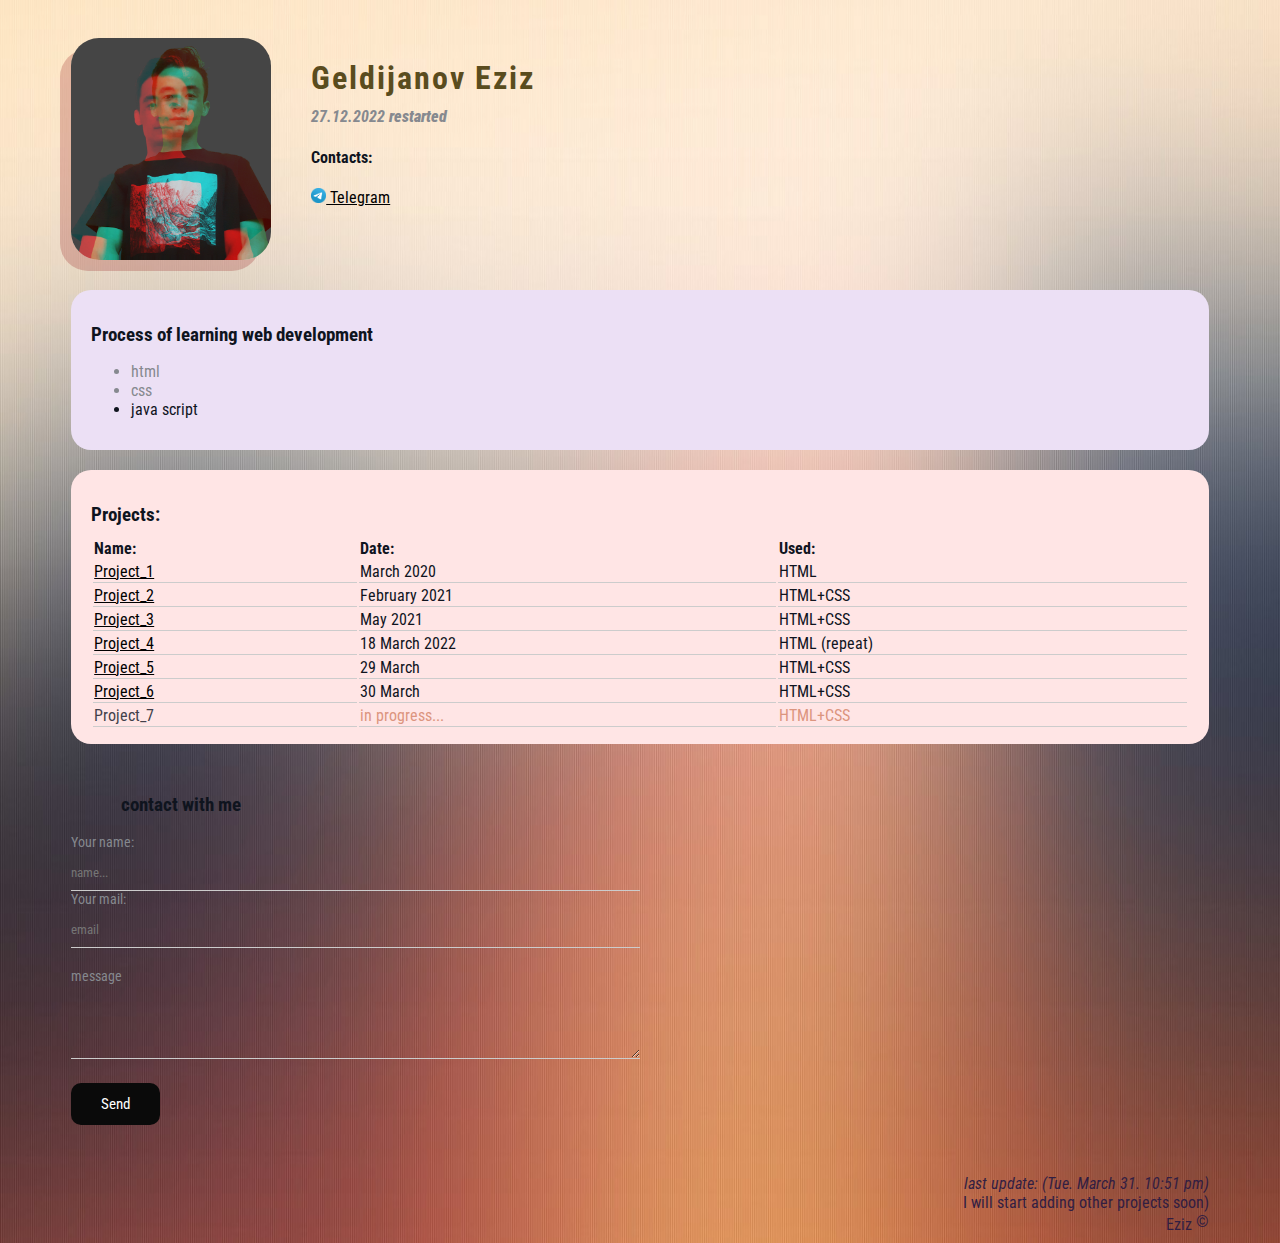
==== index.html @ 613c9332 "Add files via upload" ====
<!DOCTYPE html>
<html>
<head>
    <meta charset="UTF-8">
    <meta name="viewport" content="width=device-width, initial-scale=1.0">
    <meta name="keywords" content="eziz, geldijanov, e717,">
    <meta name="description" content="Eziz's first public project">
    <link rel="shortcut icon" href="favicon.ico" type="image/x-icon">
    <title>717</title>
    <link href="fcssp.css" rel="stylesheet"/>
</head>
<body>
<div class="container">
    <div class="info">
        <img src="avatar.jpg" alt="Eziz G." class="ava"/>
            <div class="info-text">   
                <h1 id="nam">Geldijanov Eziz</h1>
                <div class="inf">                
                    27.12.2022 <strong> restarted</strong>
                </div>
                <div class="social">
                    <h4>Contacts:</h4>

                    <img src="tm.png"/ width="15px" ><a href="https://t.me/e717e" target="_blank"> Telegram</a>
                    <!-- <img src="inst.png" width="15px" /><a href="https://instagram.com/e717ev" target="_blank"><strike> Instagram</strike></a> -->
            </div>
    </div>    
    </div>
    
    <div class="card bg-yellow">
        <h3>Process of learning web development</h3>
            <ul>
                <li class="j1">html</li>
                <li class="j1">css</li>
                <li>java script</li>
            </ul>
    </div>
    <!-- <div class="card bg-green">  
        <h3>Hobbies</h3>
        <ol class="list">
        <li>Programing</li>
        <li>Cars</li>
        <li>Travel</li>
        </ol>
        <br>
    </div>     -->
    <div class="card bg-red">
        <h3 title="Notes">Projects:</h3>
        <table class="table">
            <tr>
                <td><strong>Name:</strong></td>
                <td><strong>Date:</strong></td>
                <td><strong>Used:</strong></td>
            </tr>
          
            <tr class="link-list">
                <td><a href="first.html" target="_blank">Project_1</a></td>
                <td>March 2020</td>
                <td>HTML</td>
            </tr>
            <tr class="link-list">
                <td><a href="proj.html" target="_blank">Project_2</a></td>
                <td>February 2021</td>
                <td>HTML+CSS</td>
            </tr>
            <tr class="link-list">
                <td><a href="v1.html" target="_blank">Project_3</a></td>
                <td>May 2021</td>
                <td>HTML+CSS</td>
            </tr>
            <tr class="link-list">
                <td><a href="index2.html" target="_blank">Project_4</a></td>
                <td>18 March 2022</td>
                <td>HTML (repeat)</td>
            </tr>
            <tr class="link-list">
                <td><a href="rs.html" target="_blank">Project_5</a></td>
                <td>29 March</td>
                <td>HTML+CSS</td>
            </tr>
            <tr class="link-list">
                <td><a href="index4.html" target="_blank">Project_6</a></td>
                <td>30 March</td>
                <td>HTML+CSS</td>
            </tr>
            <tr class="link-list pro">
                <div class="pro">
                <td><a href="index3.html" target="_blank">Project_7</a></td>
                <td>in progress...</td>
                <td>HTML+CSS</td>
                </div>
                
            </tr>
        </table>
    </div>
        <div class="contact">
            <h3>contact with me</h3>
        <form action="/">
            <div class="new">
                <div class="row">
                    <div class="form-group">
                        <label for="name">Your name:</label>
                        <input type="text" id="name"
                        placeholder="name...">
                    </div>
                    <div class="form-group">
                        <label for="email">Your mail: </label>
                        <input type="text" id="email"
                        placeholder="email">
                    </div>
                </div>
                <div class="form-group">
                    <label for="text">message</label> <br>
                    <textarea id="text" rows="2" cols="15"></textarea>
                </div>
                <input class="btn" type="submit" value="Send">
            </div>
        </form>
        </div>
        <!--coment-->
        
        <div class="cub">
        <div class="cub2"></div>    
        </div>
</div>

<br/>
<div class="upd">
<em>last update: (Tue. March 31. 10:51 pm)</em>
<br/>I will start adding other projects soon)
<br/>Eziz <span class="prod">©</span> 
</div>
</body>
</html>
---- fcssp.css ----
@import url('https://fonts.googleapis.com/css2?family=Roboto+Condensed&display=swap');

body {
    background-image:url(background2.jpg);
    background-size: 100% 100%;
    /* background-color: #f1f1f1; */
    color:#0f141e;
    font-size: 16px;
    font-weight: normal;
    font-family:  'Roboto Condensed', sans-serif;
}
.ava{
    width: 200px;
    border-radius: 28px;
    box-shadow: -11px 11px 0px rgba(150, 31, 31, 0.25);

}
.ava:hover{
    width: 250px;
}
#nam{
    color: rgb(90, 76, 30);
    letter-spacing: 2px;
}
.inf{
    color:#86898f;
    margin: 0;
    font-style: italic;
    font-weight: bold;
    text-decoration: none;
    /*text-transform: capitalize;*/
}
.social{
    margin-bottom: 20px;
}
.container{
    max-width: 90%;
    margin: auto;
    padding-top: 30px;
    background-size: 100% 100%;
}
a{
    color: black;
    text-decoration: underline;
}
a:hover {
    text-decoration: underline;
}
a:active{
    color: blue; /*когда с мышкой нажимаеш*/
}
/*a:visited{
    color:grey; /*отметка посешенного сайта*/

.card{
    padding: 15px 20px;
    margin-bottom: 20px;
    border-radius: 20px;
}    
.bg-yellow{
    background: #ECE0F5; /*fff9dc */
}
.bg-green{
    background: #e5ffe7;
}
.bg-red{
    background: #ffe5e5;
}
.list{
    padding: 0 20px;
    list-style: none;
}
.card h3{
    margin-bottom: 10px;
}
.table{
    width: 100%;
}
.link-list td{
    border-bottom: 1px solid #ccc;
}
.contact h3 {
    margin-left: 50px;
    margin-top: 50px;
}

.form-group label{
    display: block;
    font-size: 14px;
    color:#86898f;
}
.form-group input,
.form-group textarea {
    width: 50%;
    box-sizing: border-box;
    border: none;
    background: transparent;
    border-bottom: 1px solid #ccc;
    color: #000;
    padding: 15px 0 10px;
    outline: none;
    font-family: inherit;
}

.row{
     /* display: flex; */
    /* display: block; */
    box-sizing: border-box;
    margin: auto;
    margin-bottom: 20px;
    
}
.row > .form-group{
    width: 100%;
    margin-right: 20px;
}
.row > .form-group:last-child{
    /* margin-right: 0; */
}
.info{
    display: flex;
    padding-bottom: 30px;
}
@media (max-width:700px){
    .info {
        text-align: center;
        display: block;
    }
}
.info-text{
    margin-left: 40px;
}
.info-text h1{
    margin-bottom: 10px;
}
.btn{
    background:rgb(10, 10, 10);
    padding: 12px 30px;
    color:#fff;
    border:none;
    font-family: inherit;
    cursor: pointer;
    border-radius: 10px;
    font-size: 15px;
    margin-top: 20px;
}
.btn:hover {
    opacity: 0.9;
}
.upd{
    text-align: right;
    width: 95%;
    padding-top: 30px;
    color:rgb(50, 30, 66);
}
.prod{
    vertical-align: 0.2em;
}
.j1{
    color:#86898f;
}
.pro{
    color: #DC957FFF;
}
.pro a{
    color: #423F4AFF;
    text-decoration: none;
}
/*.cub{
    
}
.cub2{
    width:50px;
    height: 50px;
    background:green;
}
/*.table td:nth-child(even){
    background:#c7b3bb;
    border-radius: 3px;
}
.table td:nth-child(odd){
    background:#c7b3bb;
    border-radius: 3px;
}
.table td:nth-child(3){
    color:#86898f;
}*/
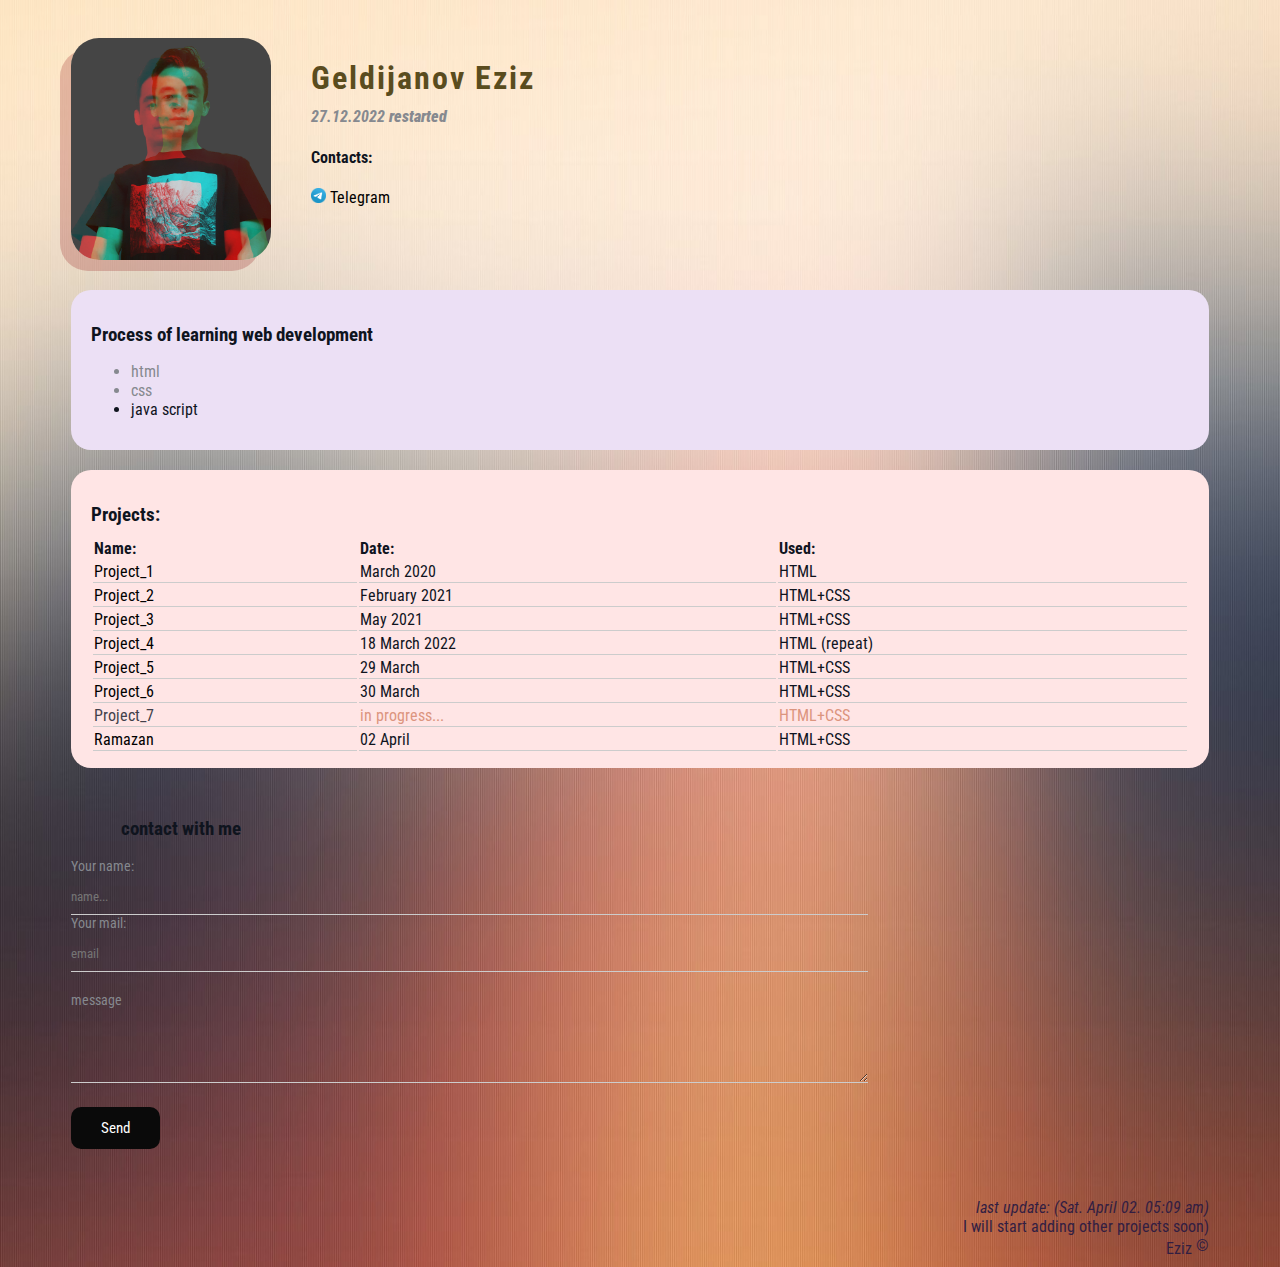
==== commit df17890f: "Add files via upload" ====
--- a/index.html
+++ b/index.html
@@ -20,13 +20,11 @@
                 </div>
                 <div class="social">
                     <h4>Contacts:</h4>
-
                     <img src="tm.png"/ width="15px" ><a href="https://t.me/e717e" target="_blank"> Telegram</a>
                     <!-- <img src="inst.png" width="15px" /><a href="https://instagram.com/e717ev" target="_blank"><strike> Instagram</strike></a> -->
             </div>
     </div>    
     </div>
-    
     <div class="card bg-yellow">
         <h3>Process of learning web development</h3>
             <ul>
@@ -52,7 +50,6 @@
                 <td><strong>Date:</strong></td>
                 <td><strong>Used:</strong></td>
             </tr>
-          
             <tr class="link-list">
                 <td><a href="first.html" target="_blank">Project_1</a></td>
                 <td>March 2020</td>
@@ -89,7 +86,11 @@
                 <td>in progress...</td>
                 <td>HTML+CSS</td>
                 </div>
-                
+                <tr class="link-list">
+                    <td><a href="index8.html" target="_blank">Ramazan</a></td>
+                    <td>02 April</td>
+                    <td>HTML+CSS</td>
+                </tr>    
             </tr>
         </table>
     </div>
@@ -118,15 +119,13 @@
         </form>
         </div>
         <!--coment-->
-        
         <div class="cub">
         <div class="cub2"></div>    
         </div>
 </div>
-
 <br/>
 <div class="upd">
-<em>last update: (Tue. March 31. 10:51 pm)</em>
+<em>last update: (Sat. April 02. 05:09 am)</em>
 <br/>I will start adding other projects soon)
 <br/>Eziz <span class="prod">©</span> 
 </div>
--- a/fcssp.css
+++ b/fcssp.css
@@ -41,7 +41,7 @@
 }
 a{
     color: black;
-    text-decoration: underline;
+    text-decoration: none;
 }
 a:hover {
     text-decoration: underline;
@@ -91,7 +91,7 @@
 }
 .form-group input,
 .form-group textarea {
-    width: 50%;
+    width: 70%;
     box-sizing: border-box;
     border: none;
     background: transparent;
@@ -164,7 +164,6 @@
 }
 .pro a{
     color: #423F4AFF;
-    text-decoration: none;
 }
 /*.cub{
     
@@ -184,4 +183,4 @@
 }
 .table td:nth-child(3){
     color:#86898f;
-}*/+}*/
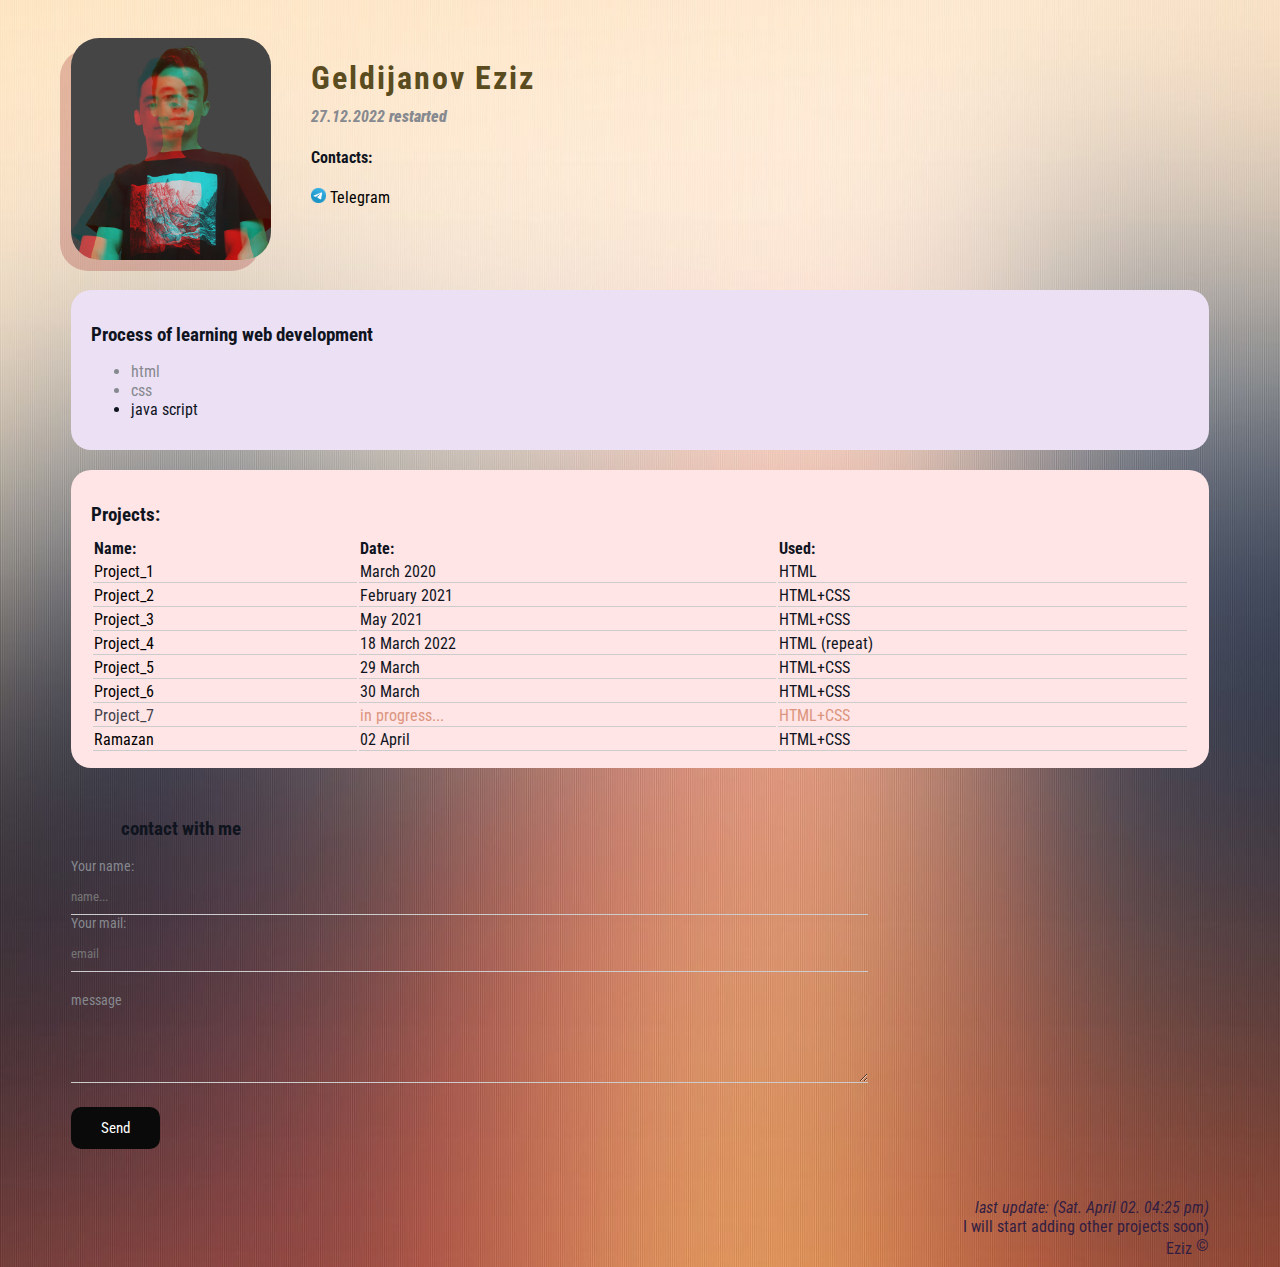
==== commit b2a8ecc1: "Add files via upload" ====
--- a/index.html
+++ b/index.html
@@ -125,7 +125,7 @@
 </div>
 <br/>
 <div class="upd">
-<em>last update: (Sat. April 02. 05:09 am)</em>
+<em>last update: (Sat. April 02. 04:25 pm)</em>
 <br/>I will start adding other projects soon)
 <br/>Eziz <span class="prod">©</span> 
 </div>
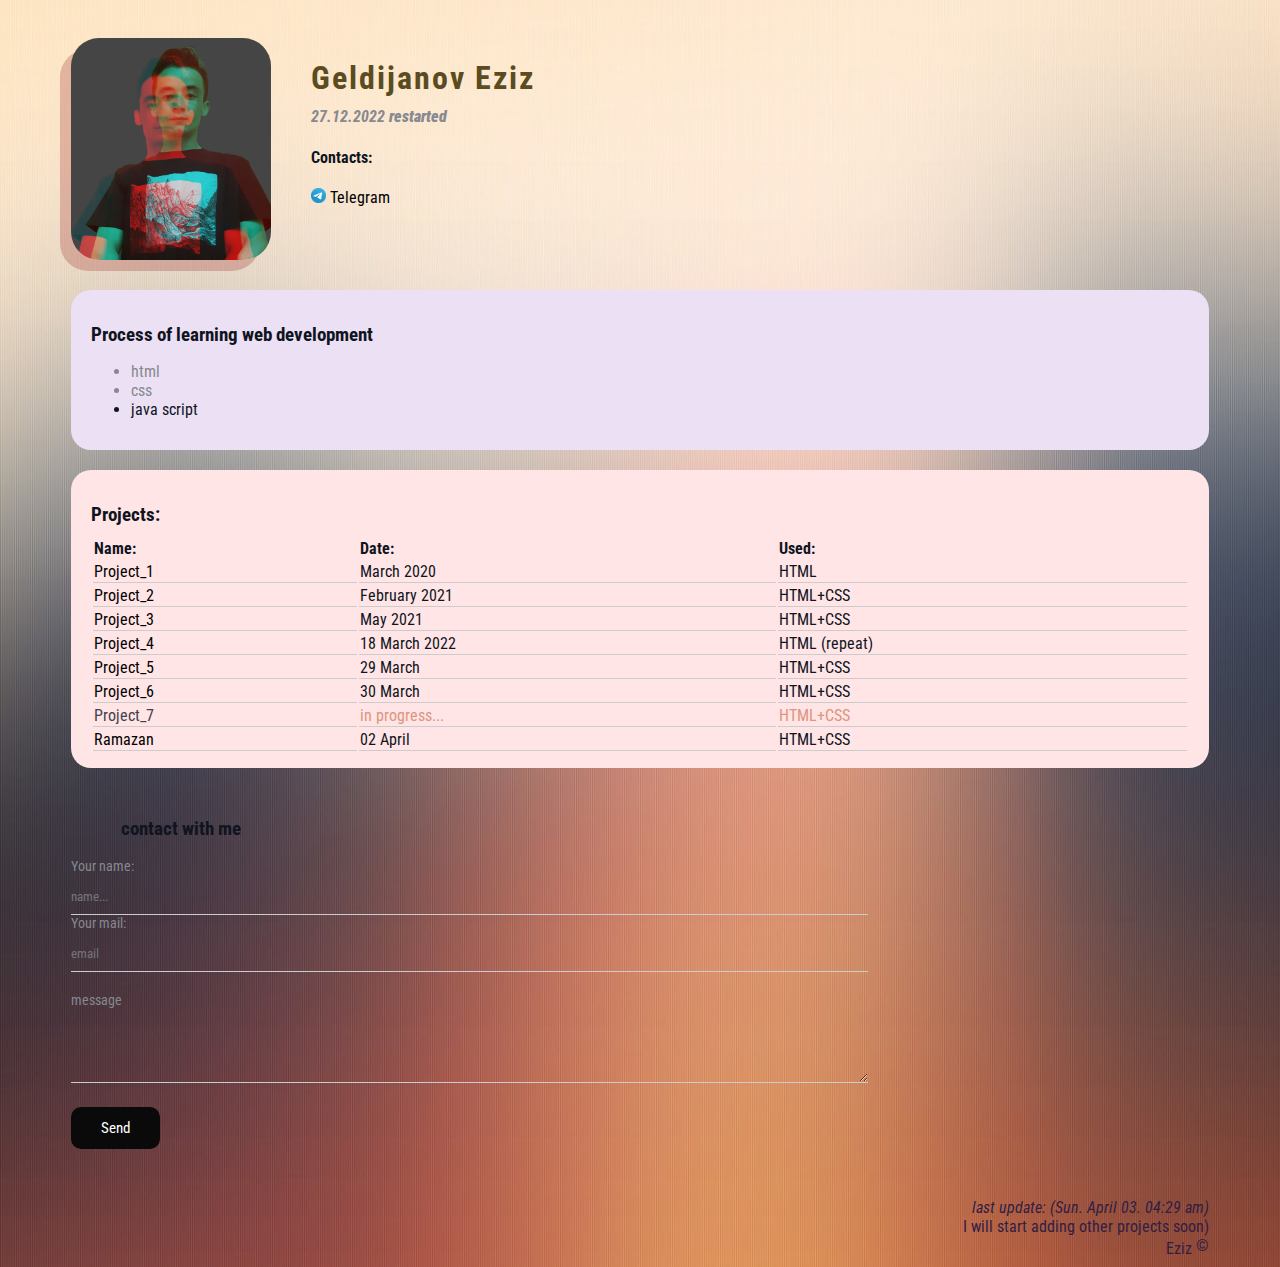
==== commit 6d47bfcb: "Add files via upload" ====
--- a/index.html
+++ b/index.html
@@ -125,7 +125,7 @@
 </div>
 <br/>
 <div class="upd">
-<em>last update: (Sat. April 02. 04:25 pm)</em>
+<em>last update: (Sun. April 03. 04:29 am)</em>
 <br/>I will start adding other projects soon)
 <br/>Eziz <span class="prod">©</span> 
 </div>
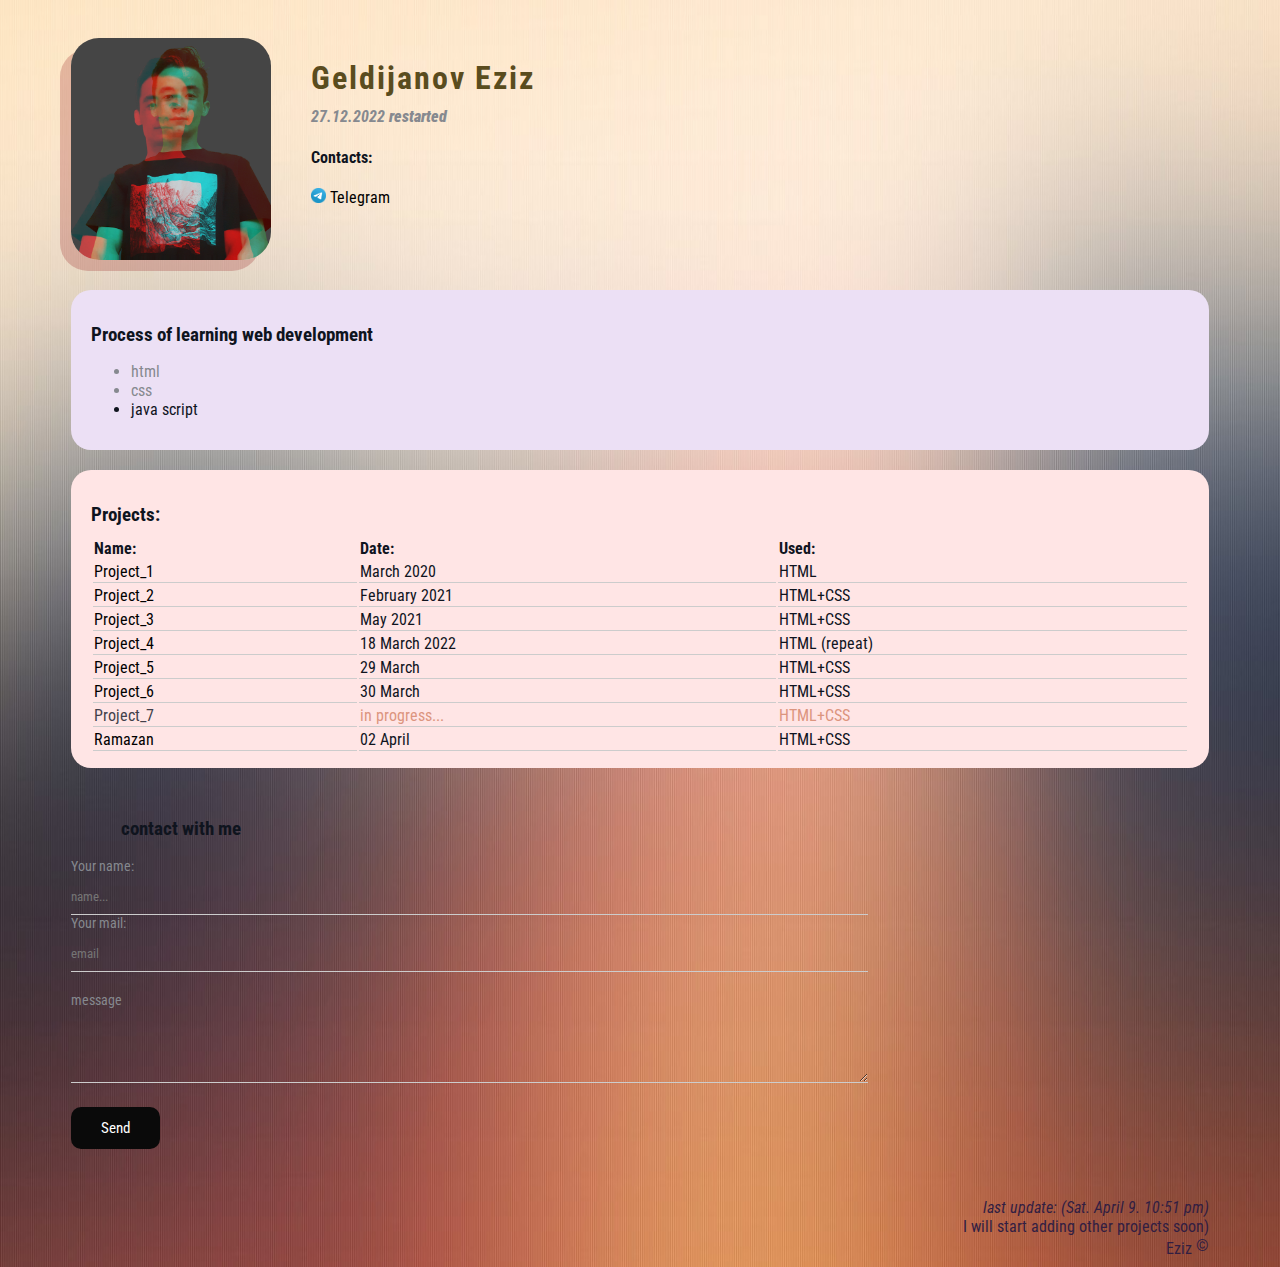
==== commit 900c06d5: "Update index.html" ====
--- a/index.html
+++ b/index.html
@@ -51,38 +51,38 @@
                 <td><strong>Used:</strong></td>
             </tr>
             <tr class="link-list">
-                <td><a href="first.html" target="_blank">Project_1</a></td>
+                <td><a href="first.html">Project_1</a></td>
                 <td>March 2020</td>
                 <td>HTML</td>
             </tr>
             <tr class="link-list">
-                <td><a href="proj.html" target="_blank">Project_2</a></td>
+                <td><a href="proj.html">Project_2</a></td>
                 <td>February 2021</td>
                 <td>HTML+CSS</td>
             </tr>
             <tr class="link-list">
-                <td><a href="v1.html" target="_blank">Project_3</a></td>
+                <td><a href="v1.html">Project_3</a></td>
                 <td>May 2021</td>
                 <td>HTML+CSS</td>
             </tr>
             <tr class="link-list">
-                <td><a href="index2.html" target="_blank">Project_4</a></td>
+                <td><a href="index2.html">Project_4</a></td>
                 <td>18 March 2022</td>
                 <td>HTML (repeat)</td>
             </tr>
             <tr class="link-list">
-                <td><a href="rs.html" target="_blank">Project_5</a></td>
+                <td><a href="rs.html">Project_5</a></td>
                 <td>29 March</td>
                 <td>HTML+CSS</td>
             </tr>
             <tr class="link-list">
-                <td><a href="index4.html" target="_blank">Project_6</a></td>
+                <td><a href="index4.html">Project_6</a></td>
                 <td>30 March</td>
                 <td>HTML+CSS</td>
             </tr>
             <tr class="link-list pro">
                 <div class="pro">
-                <td><a href="index3.html" target="_blank">Project_7</a></td>
+                <td><a href="index3.html">Project_7</a></td>
                 <td>in progress...</td>
                 <td>HTML+CSS</td>
                 </div>
@@ -125,9 +125,9 @@
 </div>
 <br/>
 <div class="upd">
-<em>last update: (Sun. April 03. 04:29 am)</em>
+<em>last update: (Sat. April 9. 10:51 pm)</em>
 <br/>I will start adding other projects soon)
 <br/>Eziz <span class="prod">©</span> 
 </div>
 </body>
-</html>+</html>
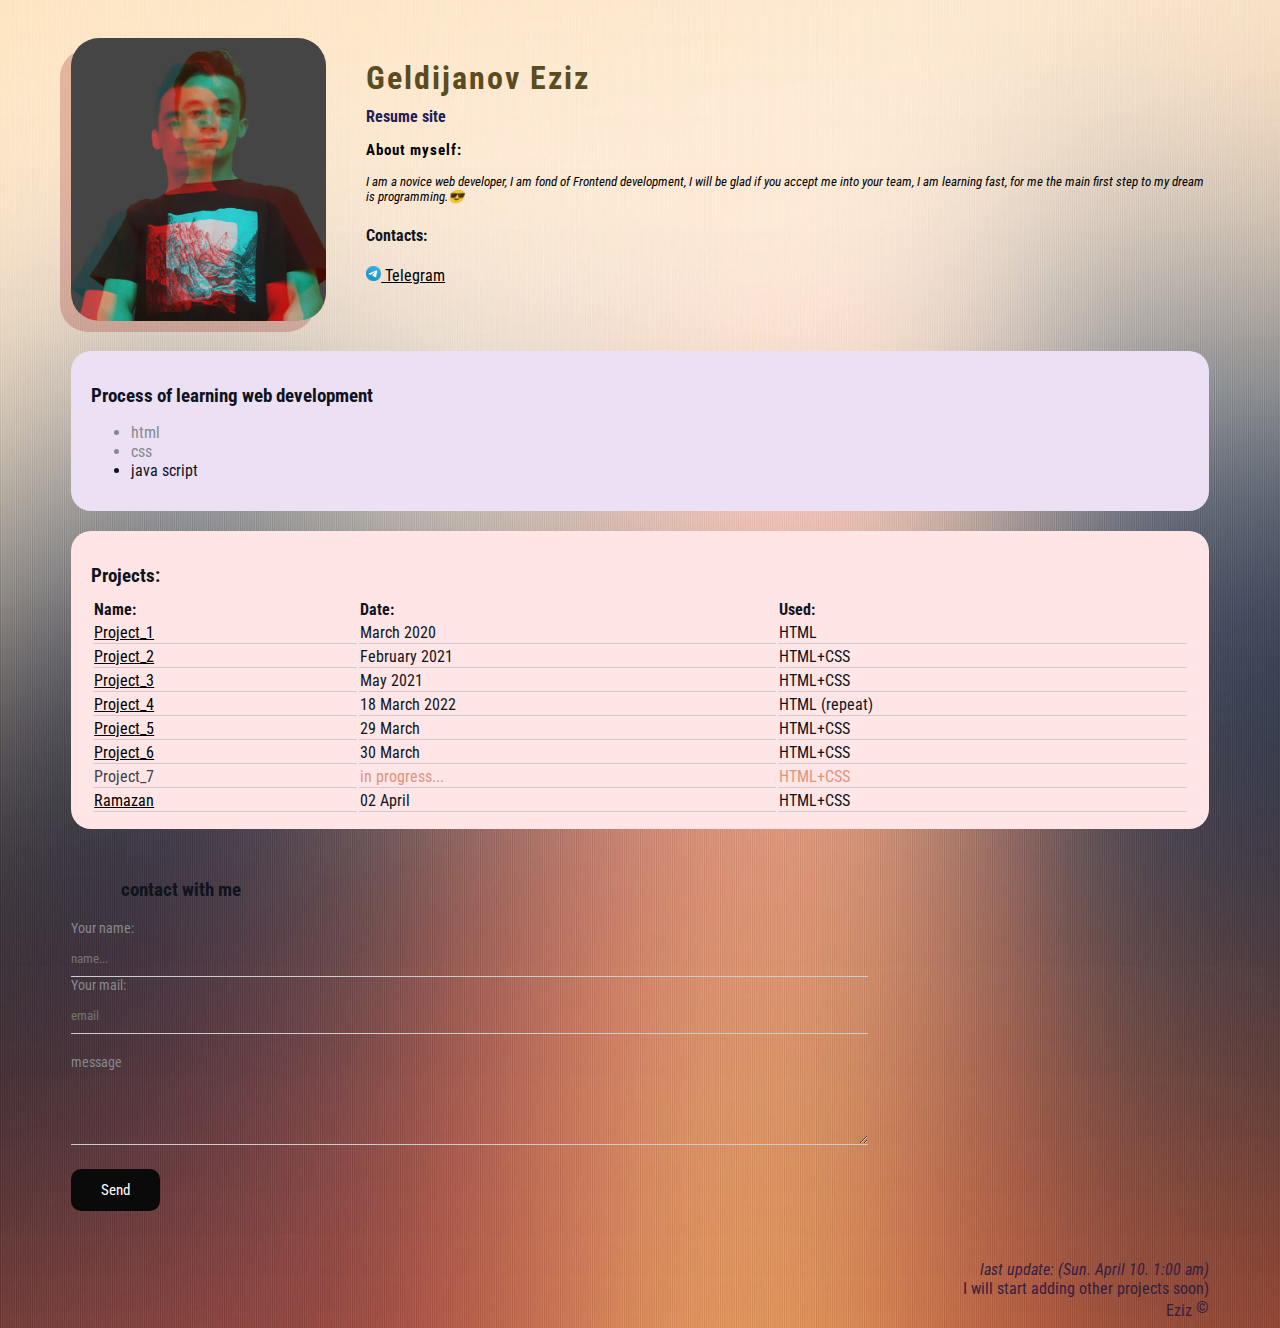
==== commit cf13f1d4: "Add files via upload" ====
--- a/index.html
+++ b/index.html
@@ -16,7 +16,11 @@
             <div class="info-text">   
                 <h1 id="nam">Geldijanov Eziz</h1>
                 <div class="inf">                
-                    27.12.2022 <strong> restarted</strong>
+                    Resume site <br>
+                    <div class="myself">
+                    <h3 id="about">About myself:</h3>
+                    I am a novice web developer, I am fond of Frontend development, I will be glad if you accept me into your team, I am learning fast, for me the main first step to my dream is programming.😎
+                    </div>
                 </div>
                 <div class="social">
                     <h4>Contacts:</h4>
@@ -51,38 +55,38 @@
                 <td><strong>Used:</strong></td>
             </tr>
             <tr class="link-list">
-                <td><a href="first.html">Project_1</a></td>
+                <td><a href="first.html" target="_blank">Project_1</a></td>
                 <td>March 2020</td>
                 <td>HTML</td>
             </tr>
             <tr class="link-list">
-                <td><a href="proj.html">Project_2</a></td>
+                <td><a href="proj.html" target="_blank">Project_2</a></td>
                 <td>February 2021</td>
                 <td>HTML+CSS</td>
             </tr>
             <tr class="link-list">
-                <td><a href="v1.html">Project_3</a></td>
+                <td><a href="v1.html" target="_blank">Project_3</a></td>
                 <td>May 2021</td>
                 <td>HTML+CSS</td>
             </tr>
             <tr class="link-list">
-                <td><a href="index2.html">Project_4</a></td>
+                <td><a href="index2.html" target="_blank">Project_4</a></td>
                 <td>18 March 2022</td>
                 <td>HTML (repeat)</td>
             </tr>
             <tr class="link-list">
-                <td><a href="rs.html">Project_5</a></td>
+                <td><a href="rs.html" target="_blank">Project_5</a></td>
                 <td>29 March</td>
                 <td>HTML+CSS</td>
             </tr>
             <tr class="link-list">
-                <td><a href="index4.html">Project_6</a></td>
+                <td><a href="index4.html" target="_blank">Project_6</a></td>
                 <td>30 March</td>
                 <td>HTML+CSS</td>
             </tr>
             <tr class="link-list pro">
                 <div class="pro">
-                <td><a href="index3.html">Project_7</a></td>
+                <td><a href="index3.html" target="_blank">Project_7</a></td>
                 <td>in progress...</td>
                 <td>HTML+CSS</td>
                 </div>
@@ -94,7 +98,7 @@
             </tr>
         </table>
     </div>
-        <div class="contact">
+        <div class="contact" title="Temporarily not working is not connected to the server :(">
             <h3>contact with me</h3>
         <form action="/">
             <div class="new">
@@ -124,10 +128,10 @@
         </div>
 </div>
 <br/>
-<div class="upd">
-<em>last update: (Sat. April 9. 10:51 pm)</em>
+<div class="upd" title="Actually busy learning JavaScript">
+<em>last update: (Sun. April 10. 1:00 am)</em>
 <br/>I will start adding other projects soon)
 <br/>Eziz <span class="prod">©</span> 
 </div>
 </body>
-</html>
+</html>--- a/fcssp.css
+++ b/fcssp.css
@@ -10,22 +10,21 @@
     font-family:  'Roboto Condensed', sans-serif;
 }
 .ava{
-    width: 200px;
+    width: 255px;
     border-radius: 28px;
     box-shadow: -11px 11px 0px rgba(150, 31, 31, 0.25);
-
 }
-.ava:hover{
+/* .ava:hover{
     width: 250px;
-}
+} */
 #nam{
     color: rgb(90, 76, 30);
     letter-spacing: 2px;
 }
 .inf{
-    color:#86898f;
+    color:#211D58;
     margin: 0;
-    font-style: italic;
+    font-style: normal;
     font-weight: bold;
     text-decoration: none;
     /*text-transform: capitalize;*/
@@ -41,7 +40,7 @@
 }
 a{
     color: black;
-    text-decoration: none;
+    text-decoration: underline;
 }
 a:hover {
     text-decoration: underline;
@@ -88,6 +87,7 @@
     display: block;
     font-size: 14px;
     color:#86898f;
+    
 }
 .form-group input,
 .form-group textarea {
@@ -101,14 +101,12 @@
     outline: none;
     font-family: inherit;
 }
-
 .row{
      /* display: flex; */
     /* display: block; */
     box-sizing: border-box;
     margin: auto;
     margin-bottom: 20px;
-    
 }
 .row > .form-group{
     width: 100%;
@@ -164,9 +162,9 @@
 }
 .pro a{
     color: #423F4AFF;
+    text-decoration: none;
 }
 /*.cub{
-    
 }
 .cub2{
     width:50px;
@@ -184,3 +182,16 @@
 .table td:nth-child(3){
     color:#86898f;
 }*/
+#about{
+    color:black;
+    font-size: 15px;
+    font-weight: bold;
+    font-style: normal ;
+    letter-spacing: 1px;
+}
+.myself{
+    color:black;
+    font-size: 13px;
+    font-weight: normal;
+    font-style: italic ;
+}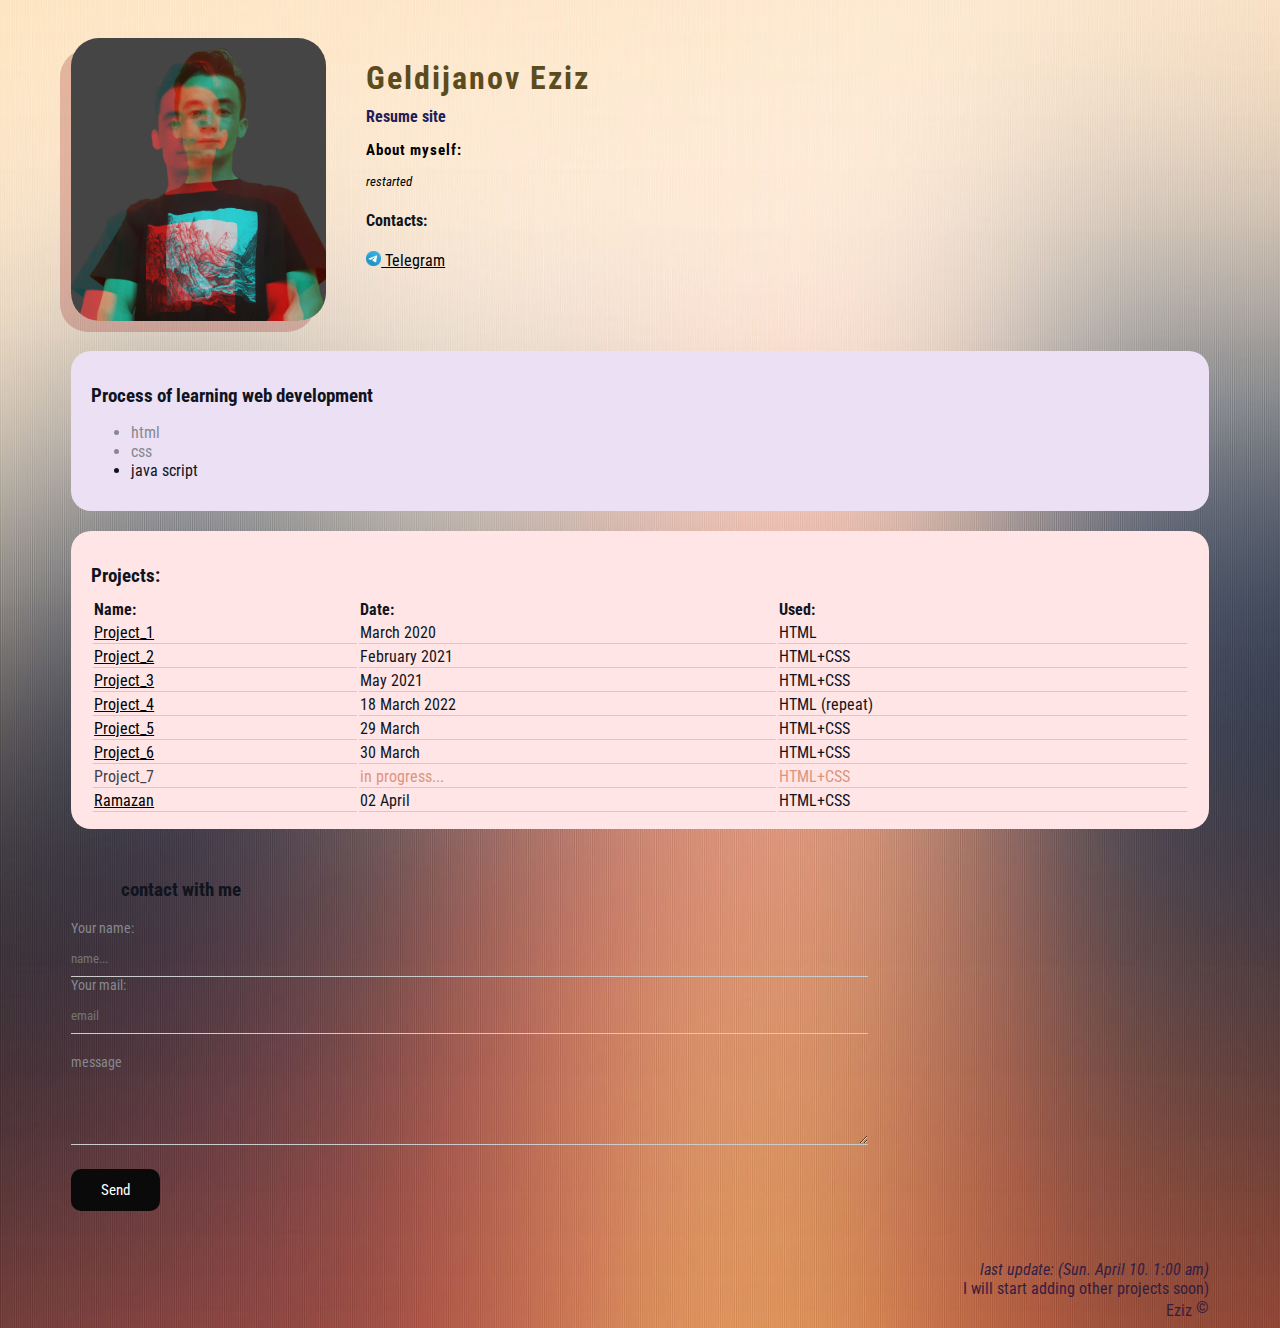
==== commit ed8d6d5d: "Update index.html" ====
--- a/index.html
+++ b/index.html
@@ -19,7 +19,7 @@
                     Resume site <br>
                     <div class="myself">
                     <h3 id="about">About myself:</h3>
-                    I am a novice web developer, I am fond of Frontend development, I will be glad if you accept me into your team, I am learning fast, for me the main first step to my dream is programming.😎
+                    restarted
                     </div>
                 </div>
                 <div class="social">
@@ -134,4 +134,4 @@
 <br/>Eziz <span class="prod">©</span> 
 </div>
 </body>
-</html>+</html>
